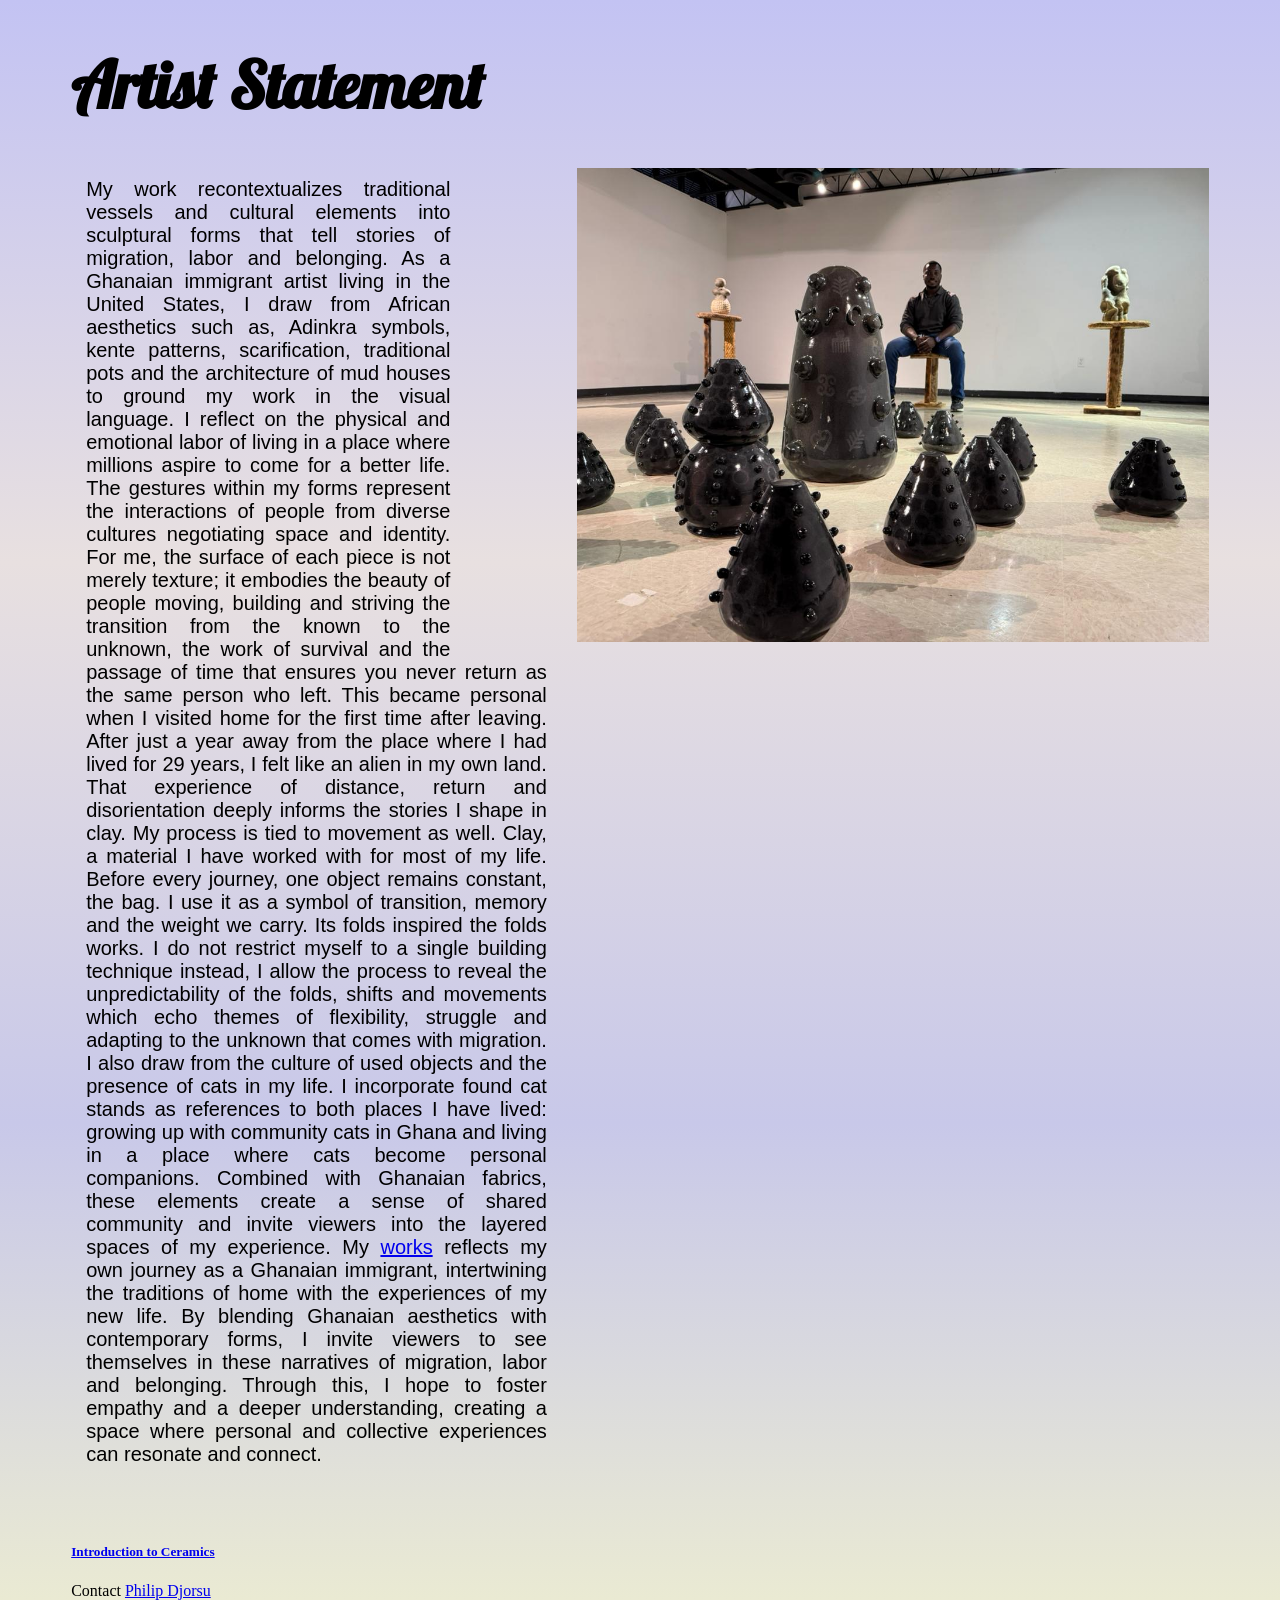
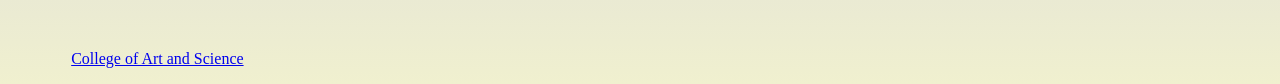
==== index.html @ 842fe30e "Add files via upload" ====
<!DOCTYPE html>
<html lang="en">
<head>
    <meta charset="UTF-8">
    <meta name="viewport" content="width=device-width, initial-scale=1.0">
    <title>Star Ceramics</title>
    <link rel="stylesheet" href="index.css">
    <link href="https://fonts.googleapis.com/css2?family=Lobster&display=swap" rel="stylesheet">
</head>
<body>
    <h1>Artist Statement</h1> 
    <img src="images/Main.jpeg" alt="Main" width=""> 
    <p id="p1">My work recontextualizes traditional vessels and cultural elements into sculptural
        forms that tell stories of migration, labor and belonging. As a Ghanaian immigrant
        artist living in the United States, I draw from African aesthetics such as, Adinkra
        symbols, kente patterns, scarification, traditional pots and the architecture of mud
        houses to ground my work in the visual language.
        I reflect on the physical and emotional labor of living in a place where millions
        aspire to come for a better life. The gestures within my forms represent the
        interactions of people from diverse cultures negotiating space and identity. For me,
        the surface of each piece is not merely texture; it embodies the beauty of people
        moving, building and striving the transition from the known to the unknown, the
        work of survival and the passage of time that ensures you never return as the same
        person who left.
        This became personal when I visited home for the first time after leaving. After just
        a year away from the place where I had lived for 29 years, I felt like an alien in my
        own land. That experience of distance, return and disorientation deeply informs the
        stories I shape in clay.
        My process is tied to movement as well. Clay, a material I have worked with for most
        of my life. Before every journey, one object remains constant, the bag. I use it as a
        symbol of transition, memory and the weight we carry. Its folds inspired the folds
        works. I do not restrict myself to a single building technique instead, I allow the
        process to reveal the unpredictability of the folds, shifts and movements which echo
        themes of flexibility, struggle and adapting to the unknown that comes with
        migration.
        I also draw from the culture of used objects and the presence of cats in my life. I
        incorporate found cat stands as references to both places I have lived: growing up
        with community cats in Ghana and living in a place where cats become personal
        companions. Combined with Ghanaian fabrics, these elements create a sense of
        shared community and invite viewers into the layered spaces of my experience.
        
        My <a href="index 2.html">works</a> reflects my own journey as a Ghanaian immigrant, intertwining
        the traditions of home with the experiences of my new life. By blending Ghanaian
        aesthetics with contemporary forms, I invite viewers to see themselves in these
        narratives of migration, labor and belonging. Through this, I hope to foster empathy
        and a deeper understanding, creating a space where personal and collective
        experiences can resonate and connect.</p>
        
        <br>

        <br>

        <h5><a href="index 3.html">Introduction to Ceramics</a></h5> 

        <p>Contact <a href="mailto:ptd23@miami.edu">Philip Djorsu</a></p> 
        <br>
       <p id="anything"><a href="https://art.as.miami.edu/index.html">College of Art and Science</a></p>
    
</body>
</html>
---- index.css ----
body{
    background: linear-gradient(rgb(195, 195, 243) ,rgb(232, 224, 224) , rgb(200, 200, 233), rgb(240, 240, 207));
}

h1{
    font-family: "Lobster", sans-serif;
    font-size:65px;
    color: black;
    text-align: left;
    margin-left: 5%;
}

#p1{
    font-family: Arial, Helvetica, sans-serif;
    font-size: 20px;
 text-align: justify;
    border-style: none;
   padding-top: 10px;
   padding-left: 15px;
   padding-right: 30px;
   
    margin-left:5%;
    margin-right: 55%;
 
}
img{
    float: right;
    width: 50%;
   margin-left: 10%;
    margin-right: 5%;
    
}

h5{
    margin-left: 5%;
}
p{
    margin-left: 5%;
}
br

#anything{
    margin-left: 5%;
}
    
h4{
    text-align: center;
    font-size: 50px;
    font-family: 'Franklin Gothic Medium', 'Arial Narrow', Arial, sans-serif;
    margin-left: 5%;
   
}

iframe{
    width: 60%;
    height: 800px;
    margin-left: 20%;
}
    
#port{
    text-align: center;
}
#img1{
    
    width: 40%;
    margin-left: 5%;
}

#img2{
  
    width: 40%;
    margin-left: 5%;

}

#img3{
    width: 40%;
    margin-left: 5%;
    margin-top: 5%;
}
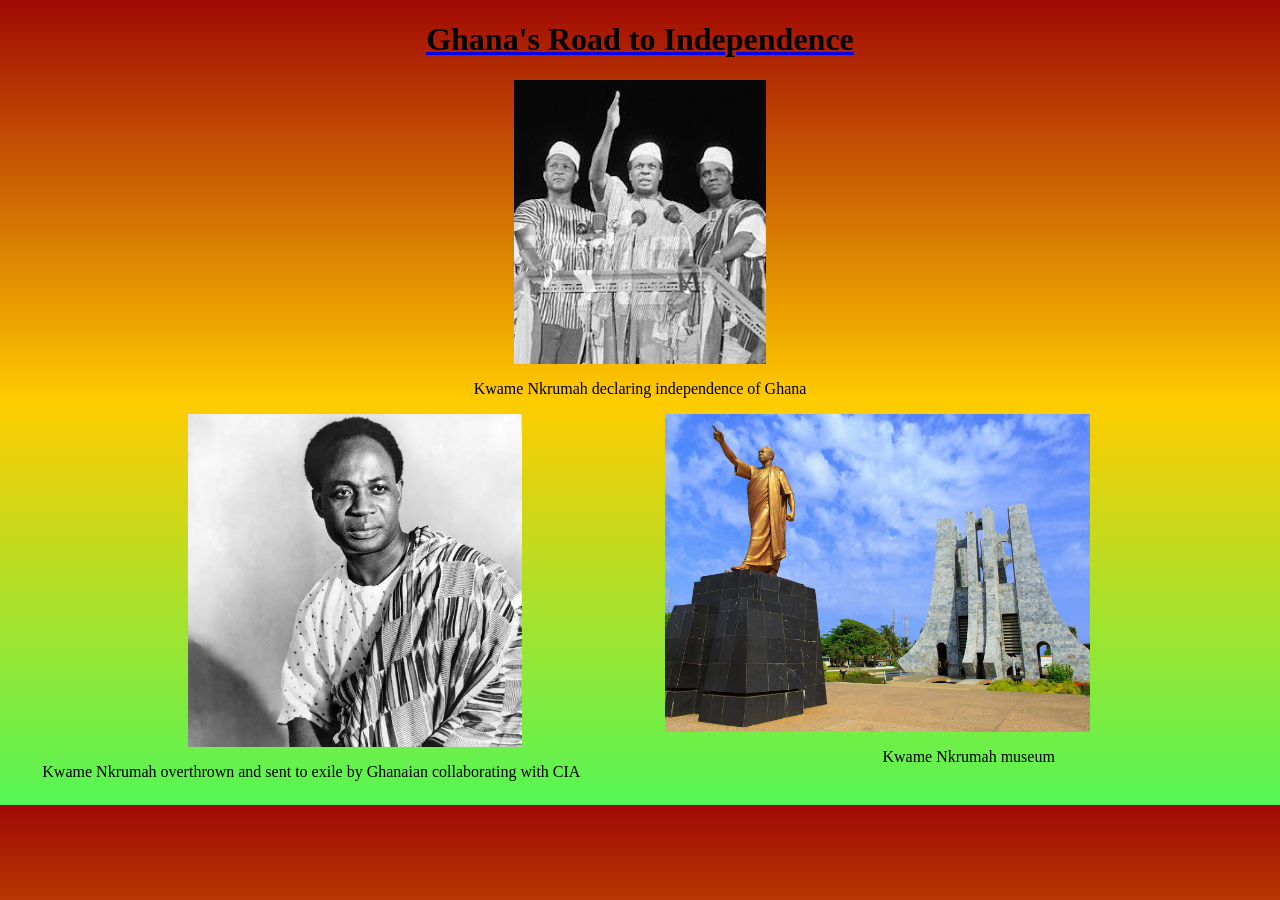
==== commit 782dbc62: "Add files via upload" ====
--- a/index.html
+++ b/index.html
@@ -3,58 +3,36 @@
 <head>
     <meta charset="UTF-8">
     <meta name="viewport" content="width=device-width, initial-scale=1.0">
-    <title>Star Ceramics</title>
+    <title>Ghana Independence</title>
     <link rel="stylesheet" href="index.css">
-    <link href="https://fonts.googleapis.com/css2?family=Lobster&display=swap" rel="stylesheet">
+    
 </head>
 <body>
-    <h1>Artist Statement</h1> 
-    <img src="images/Main.jpeg" alt="Main" width=""> 
-    <p id="p1">My work recontextualizes traditional vessels and cultural elements into sculptural
-        forms that tell stories of migration, labor and belonging. As a Ghanaian immigrant
-        artist living in the United States, I draw from African aesthetics such as, Adinkra
-        symbols, kente patterns, scarification, traditional pots and the architecture of mud
-        houses to ground my work in the visual language.
-        I reflect on the physical and emotional labor of living in a place where millions
-        aspire to come for a better life. The gestures within my forms represent the
-        interactions of people from diverse cultures negotiating space and identity. For me,
-        the surface of each piece is not merely texture; it embodies the beauty of people
-        moving, building and striving the transition from the known to the unknown, the
-        work of survival and the passage of time that ensures you never return as the same
-        person who left.
-        This became personal when I visited home for the first time after leaving. After just
-        a year away from the place where I had lived for 29 years, I felt like an alien in my
-        own land. That experience of distance, return and disorientation deeply informs the
-        stories I shape in clay.
-        My process is tied to movement as well. Clay, a material I have worked with for most
-        of my life. Before every journey, one object remains constant, the bag. I use it as a
-        symbol of transition, memory and the weight we carry. Its folds inspired the folds
-        works. I do not restrict myself to a single building technique instead, I allow the
-        process to reveal the unpredictability of the folds, shifts and movements which echo
-        themes of flexibility, struggle and adapting to the unknown that comes with
-        migration.
-        I also draw from the culture of used objects and the presence of cats in my life. I
-        incorporate found cat stands as references to both places I have lived: growing up
-        with community cats in Ghana and living in a place where cats become personal
-        companions. Combined with Ghanaian fabrics, these elements create a sense of
-        shared community and invite viewers into the layered spaces of my experience.
-        
-        My <a href="index 2.html">works</a> reflects my own journey as a Ghanaian immigrant, intertwining
-        the traditions of home with the experiences of my new life. By blending Ghanaian
-        aesthetics with contemporary forms, I invite viewers to see themselves in these
-        narratives of migration, labor and belonging. Through this, I hope to foster empathy
-        and a deeper understanding, creating a space where personal and collective
-        experiences can resonate and connect.</p>
-        
-        <br>
+    <a href="https://www.youtube.com/embed/9xEHXPOL39M?si=UBrnpJAMly1NY-VL">
+    <h1>Ghana's Road to Independence</h1>
+    </a>
+    <div class="container">
+    
+    <a href="https://www.youtube.com/embed/knrFJMhjB_0?si=KEs7ab1UPnrNVoQw">
+       <img class="top-image" src="Images/K1.jpg" alt="K1">
+    </a>
+    <p>Kwame Nkrumah declaring independence of Ghana</p>
+    </div>
+    <div class="row">
+    
+    <div>
+    <a href="https://www.youtube.com/embed/syeO8VfMGpM?si=MV3GoREfWlFQR046">
+          <img class="center-image" src="Images/K2.jpeg" alt="K2" target="_blank">
+    </a>
+    <p>Kwame Nkrumah overthrown and sent to exile by Ghanaian collaborating with CIA</p>
+    </div>
 
-        <br>
-
-        <h5><a href="index 3.html">Introduction to Ceramics</a></h5> 
-
-        <p>Contact <a href="mailto:ptd23@miami.edu">Philip Djorsu</a></p> 
-        <br>
-       <p id="anything"><a href="https://art.as.miami.edu/index.html">College of Art and Science</a></p>
+    <div>
+    <a href="https://visitghana.com/kwame-nkrumah-memorial-park/">
+        <img class="bottom-image" src="Images/KP1.webp" alt="KP1">
+    </a>
+    <p>Kwame Nkrumah museum</p>
+    </div>
     
 </body>
 </html>
--- a/index.css
+++ b/index.css
@@ -1,80 +1,45 @@
 body{
-    background: linear-gradient(rgb(195, 195, 243) ,rgb(232, 224, 224) , rgb(200, 200, 233), rgb(240, 240, 207));
+background: linear-gradient(rgb(161, 9, 4), rgb(255, 204, 0), rgb(85, 246, 85));}
+.container {
+display: flex;
+flex-direction: column;
+}
+
+.row {
+display: flex;
+justify-content: space-between;
+}
+
+.row div {
+width: 48%;
+}
+
+img {
+width: 95%;
+display: block;
+}
+
+.top-image {
+    width: 20%;
+    display: block;
+    margin: auto;
+}
+.bottom-image {
+    width: 70%;
+
+}
+.center-image{
+    width: 55%;
+    
+    margin-left: 180px;
+}
+p {
+text-align: center;
 }
 
 h1{
-    font-family: "Lobster", sans-serif;
-    font-size:65px;
-    color: black;
-    text-align: left;
-    margin-left: 5%;
-}
-
-#p1{
-    font-family: Arial, Helvetica, sans-serif;
-    font-size: 20px;
- text-align: justify;
-    border-style: none;
-   padding-top: 10px;
-   padding-left: 15px;
-   padding-right: 30px;
-   
-    margin-left:5%;
-    margin-right: 55%;
- 
-}
-img{
-    float: right;
-    width: 50%;
-   margin-left: 10%;
-    margin-right: 5%;
-    
-}
-
-h5{
-    margin-left: 5%;
-}
-p{
-    margin-left: 5%;
-}
-br
-
-#anything{
-    margin-left: 5%;
-}
-    
-h4{
-    text-align: center;
-    font-size: 50px;
-    font-family: 'Franklin Gothic Medium', 'Arial Narrow', Arial, sans-serif;
-    margin-left: 5%;
-   
-}
-
-iframe{
-    width: 60%;
-    height: 800px;
-    margin-left: 20%;
-}
-    
-#port{
-    text-align: center;
-}
-#img1{
-    
-    width: 40%;
-    margin-left: 5%;
-}
-
-#img2{
-  
-    width: 40%;
-    margin-left: 5%;
-
-}
-
-#img3{
-    width: 40%;
-    margin-left: 5%;
-    margin-top: 5%;
+font-family: 'Times New Roman', Times, serif;
+text-align: center;
+color: black;
+text-underline-offset: none;
 }
